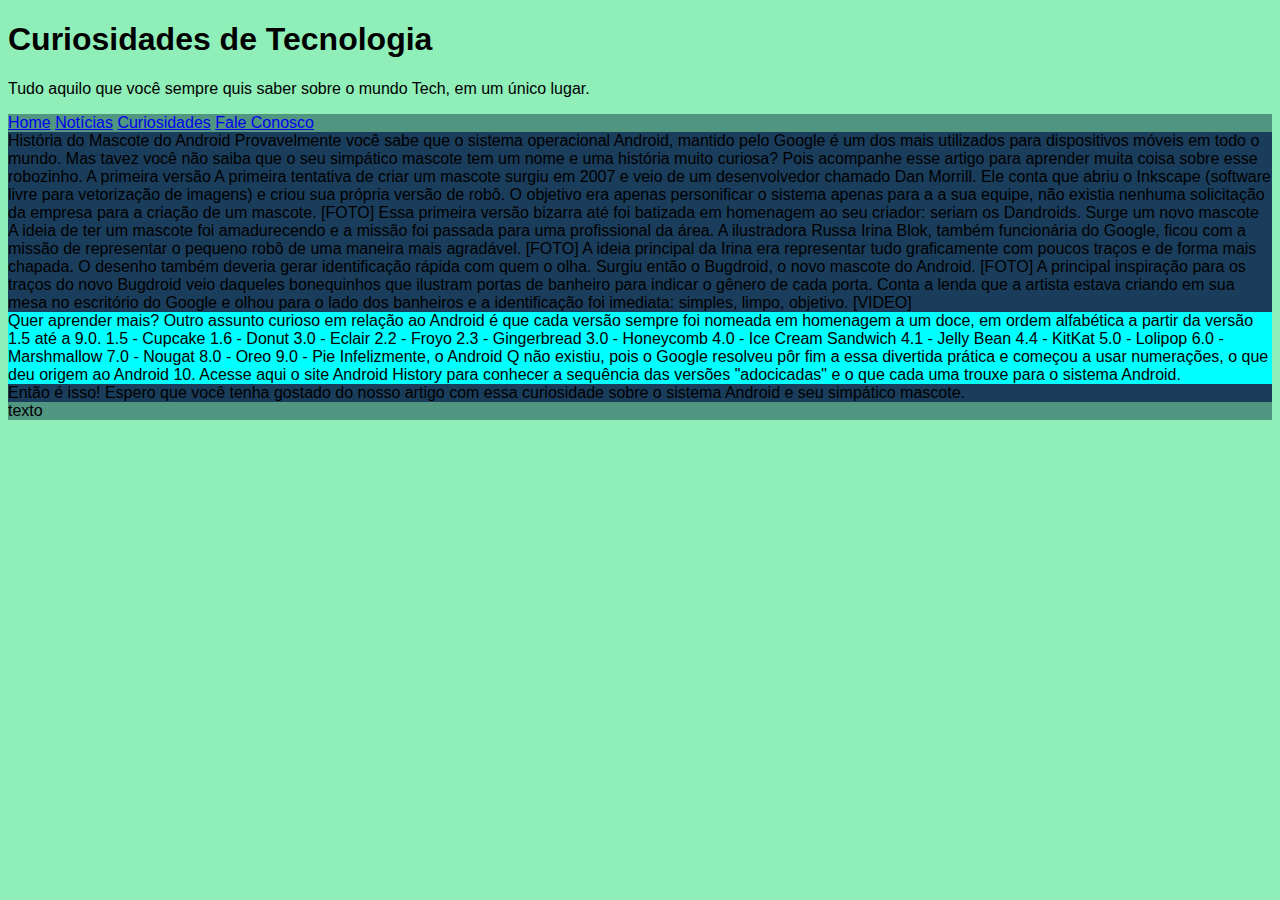
==== main.html @ 331c50b4 "primeiro commit" ====
<!DOCTYPE html>
<html lang="pt-br">

<head>
    <meta charset="UTF-8">
    <meta http-equiv="X-UA-Compatible" content="IE=edge">
    <meta name="viewport" content="width=device-width, initial-scale=1.0">
    <title>Android</title>
    <link rel="shortcut icon" href="imagens/favicon.ico" type="image/x-icon">
    <link rel="stylesheet" href="style.css">
</head>

<body>
    <header>
        <h1> Curiosidades de Tecnologia</h1>
        <p>Tudo aquilo que você sempre quis saber sobre o mundo Tech, em um único lugar.</p>
    </header>
    <nav>
        <a href="#">Home</a>
        <a href="#">Notícias</a>
        <a href="#">Curiosidades</a>
        <a href="#">Fale Conosco</a>
    </nav>
    <main>
       <article>
        História do Mascote do Android

        Provavelmente você sabe que o sistema operacional Android, mantido pelo Google é um dos mais utilizados para dispositivos móveis em todo o mundo. Mas tavez você não saiba que o seu simpático mascote tem um nome e uma história muito curiosa? Pois acompanhe esse artigo para aprender muita coisa sobre esse robozinho.
        
        A primeira versão
        
        A primeira tentativa de criar um mascote surgiu em 2007 e veio de um desenvolvedor chamado Dan Morrill. Ele conta que abriu o Inkscape (software livre para vetorização de imagens) e criou sua própria versão de robô. O objetivo era apenas personificar o sistema apenas para a a sua equipe, não existia nenhuma solicitação da empresa para a criação de um mascote.
        
        [FOTO]
        
        Essa primeira versão bizarra até foi batizada em homenagem ao seu criador: seriam os Dandroids.
        
        Surge um novo mascote
        
        A ideia de ter um mascote foi amadurecendo e a missão foi passada para uma profissional da área. A ilustradora Russa Irina Blok, também funcionária do Google, ficou com a missão de representar o pequeno robô de uma maneira mais agradável.
        
        [FOTO]
        
        A ideia principal da Irina era representar tudo graficamente com poucos traços e de forma mais chapada. O desenho também deveria gerar identificação rápida com quem o olha. Surgiu então o Bugdroid, o novo mascote do Android.
        
        [FOTO]
        
        A principal inspiração para os traços do novo Bugdroid veio daqueles bonequinhos que ilustram portas de banheiro para indicar o gênero de cada porta. Conta a lenda que a artista estava criando em sua mesa no escritório do Google e olhou para o lado dos banheiros e a identificação foi imediata: simples, limpo, objetivo.
        
        [VIDEO]
         
         <aside>
             Quer aprender mais? 
            
            Outro assunto curioso em relação ao Android é que cada versão sempre foi nomeada em homenagem a um doce, em ordem alfabética a partir da versão 1.5 até a 9.0.
            
            1.5 - Cupcake
            1.6 - Donut
            3.0 - Eclair
            2.2 - Froyo
            2.3 - Gingerbread
            3.0 - Honeycomb
            4.0 - Ice Cream Sandwich
            4.1 - Jelly Bean
            4.4 - KitKat
            5.0 - Lolipop
            6.0 - Marshmallow
            7.0 - Nougat
            8.0 - Oreo
            9.0 - Pie
            
            Infelizmente, o Android Q não existiu, pois o Google resolveu pôr fim a essa divertida prática e começou a usar numerações, o que deu origem ao Android 10.
            
            Acesse aqui o site Android History para conhecer a sequência das versões "adocicadas" e o que cada uma trouxe para o sistema Android.
         </aside>
        
        Então é isso! Espero que você tenha gostado do nosso artigo com essa curiosidade sobre o sistema Android e seu simpático mascote.
       </article>
    </main>
    
    <footer>
        texto
    </footer>
</body>

</html>
---- style.css ----
@charset "UTF-8";

body{
    background-color: rgb(144, 238, 185);
    font-family: Arial, Helvetica, sans-serif;
}
nav{
    background-color: rgba(10, 50, 63, 0.472);
}
main{
    background-color: aliceblue;
}
main>article{
    background-color: rgb(26, 61, 92);
}
aside{
    background-color: aqua;
}
footer{
    background-color: rgba(10, 50, 63, 0.472) ;
}
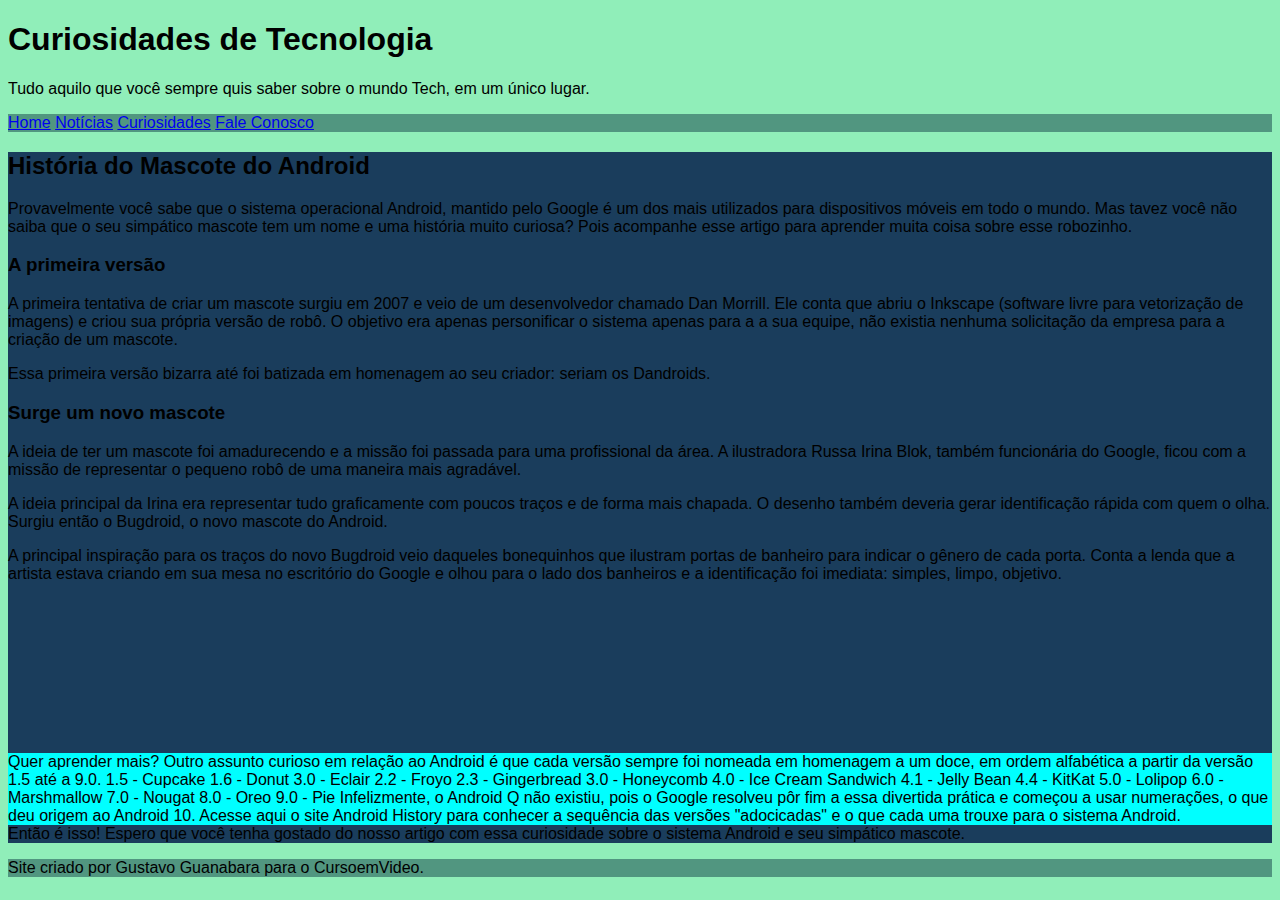
==== commit 4d777f6f: "organizando html" ====
--- a/main.html
+++ b/main.html
@@ -23,31 +23,38 @@
     </nav>
     <main>
        <article>
-        História do Mascote do Android
+        <h2>História do Mascote do Android</h2>
 
-        Provavelmente você sabe que o sistema operacional Android, mantido pelo Google é um dos mais utilizados para dispositivos móveis em todo o mundo. Mas tavez você não saiba que o seu simpático mascote tem um nome e uma história muito curiosa? Pois acompanhe esse artigo para aprender muita coisa sobre esse robozinho.
+        <p>Provavelmente você sabe que o sistema operacional Android, mantido pelo Google é um dos mais utilizados para dispositivos móveis em todo o mundo. Mas tavez você não saiba que o seu simpático mascote tem um nome e uma história muito curiosa? Pois acompanhe esse artigo para aprender muita coisa sobre esse robozinho.</p>
         
-        A primeira versão
+        <h3>A primeira versão</h3>
         
-        A primeira tentativa de criar um mascote surgiu em 2007 e veio de um desenvolvedor chamado Dan Morrill. Ele conta que abriu o Inkscape (software livre para vetorização de imagens) e criou sua própria versão de robô. O objetivo era apenas personificar o sistema apenas para a a sua equipe, não existia nenhuma solicitação da empresa para a criação de um mascote.
+        <p>A primeira tentativa de criar um mascote surgiu em 2007 e veio de um desenvolvedor chamado Dan Morrill. Ele conta que abriu o Inkscape (software livre para vetorização de imagens) e criou sua própria versão de robô. O objetivo era apenas personificar o sistema apenas para a a sua equipe, não existia nenhuma solicitação da empresa para a criação de um mascote.</p>
         
-        [FOTO]
+        <picture>
+            Essa primeira versão bizarra até foi batizada em homenagem ao seu criador: seriam os Dandroids.
+        </picture>
         
-        Essa primeira versão bizarra até foi batizada em homenagem ao seu criador: seriam os Dandroids.
+        <h3>Surge um novo mascote</h3>
         
-        Surge um novo mascote
+        <p>A ideia de ter um mascote foi amadurecendo e a missão foi passada para uma profissional da área. A ilustradora Russa Irina Blok, também funcionária do Google, ficou com a missão de representar o pequeno robô de uma maneira mais agradável.</p>
         
-        A ideia de ter um mascote foi amadurecendo e a missão foi passada para uma profissional da área. A ilustradora Russa Irina Blok, também funcionária do Google, ficou com a missão de representar o pequeno robô de uma maneira mais agradável.
         
-        [FOTO]
+        <picture>
+            
+        </picture>
+
+        <p>A ideia principal da Irina era representar tudo graficamente com poucos traços e de forma mais chapada. O desenho também deveria gerar identificação rápida com quem o olha. Surgiu então o Bugdroid, o novo mascote do Android.</p>
+
+        <picture>
+
+        </picture>
         
-        A ideia principal da Irina era representar tudo graficamente com poucos traços e de forma mais chapada. O desenho também deveria gerar identificação rápida com quem o olha. Surgiu então o Bugdroid, o novo mascote do Android.
+        <p>A principal inspiração para os traços do novo Bugdroid veio daqueles bonequinhos que ilustram portas de banheiro para indicar o gênero de cada porta. Conta a lenda que a artista estava criando em sua mesa no escritório do Google e olhou para o lado dos banheiros e a identificação foi imediata: simples, limpo, objetivo.</p>
         
-        [FOTO]
-        
-        A principal inspiração para os traços do novo Bugdroid veio daqueles bonequinhos que ilustram portas de banheiro para indicar o gênero de cada porta. Conta a lenda que a artista estava criando em sua mesa no escritório do Google e olhou para o lado dos banheiros e a identificação foi imediata: simples, limpo, objetivo.
-        
-        [VIDEO]
+        <video src="">
+            
+        </video>
          
          <aside>
              Quer aprender mais? 
@@ -79,7 +86,7 @@
     </main>
     
     <footer>
-        texto
+        <p>Site criado por Gustavo Guanabara para o CursoemVideo.</p>
     </footer>
 </body>
 
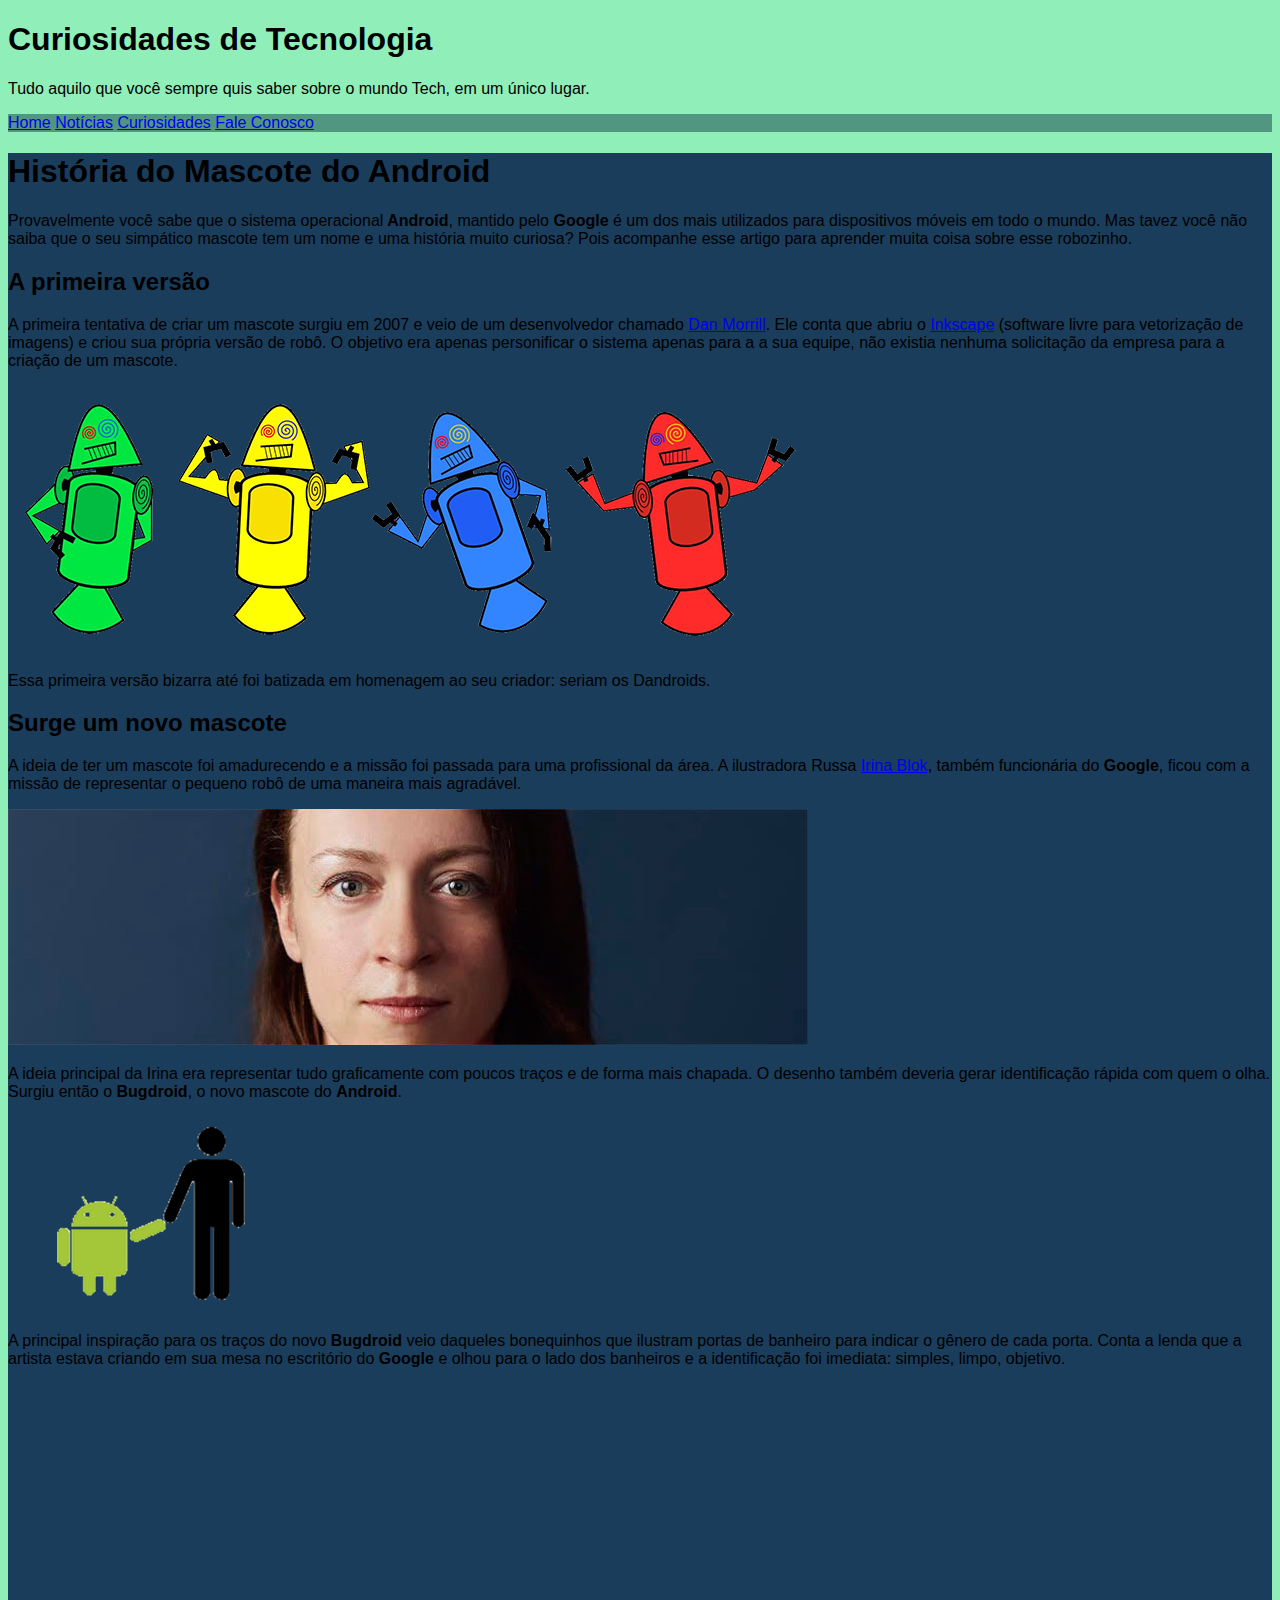
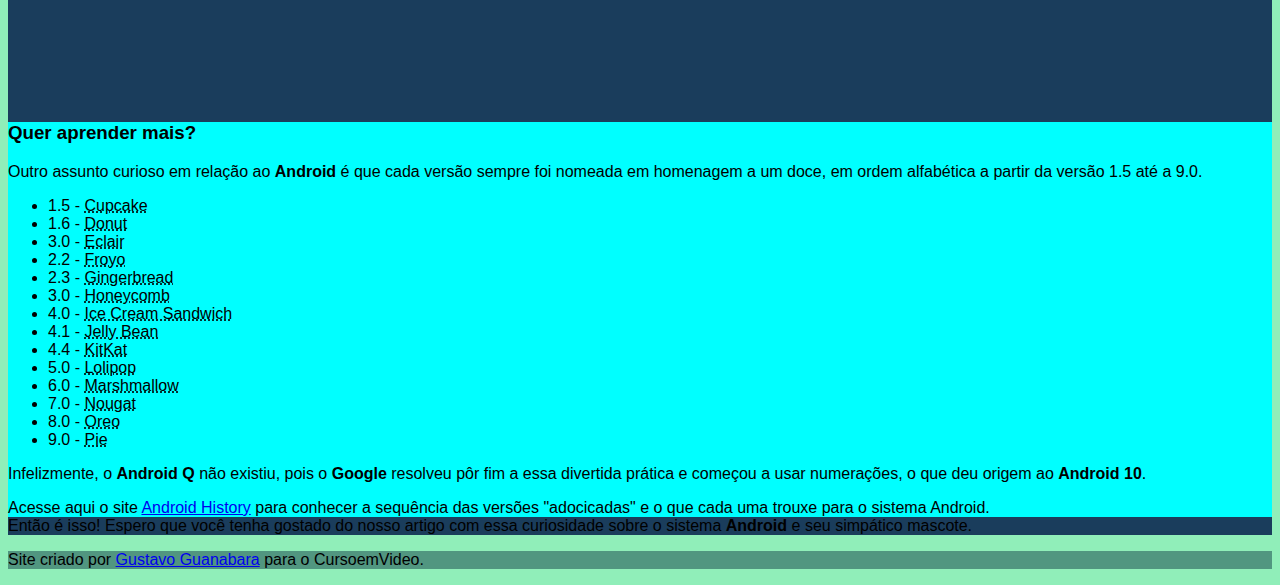
==== commit b0e2e5d6: "Organizando HTML 2" ====
--- a/main.html
+++ b/main.html
@@ -23,70 +23,66 @@
     </nav>
     <main>
        <article>
-        <h2>História do Mascote do Android</h2>
+        <h1>História do Mascote do Android</h1>
 
-        <p>Provavelmente você sabe que o sistema operacional Android, mantido pelo Google é um dos mais utilizados para dispositivos móveis em todo o mundo. Mas tavez você não saiba que o seu simpático mascote tem um nome e uma história muito curiosa? Pois acompanhe esse artigo para aprender muita coisa sobre esse robozinho.</p>
+        <p>Provavelmente você sabe que o sistema operacional<strong> Android</strong>, mantido pelo <strong>Google</strong> é um dos mais utilizados para dispositivos móveis em todo o mundo. Mas tavez você não saiba que o seu simpático mascote tem um nome e uma história muito curiosa? Pois acompanhe esse artigo para aprender muita coisa sobre esse robozinho.</p>
         
-        <h3>A primeira versão</h3>
+        <h2>A primeira versão</h2>
         
-        <p>A primeira tentativa de criar um mascote surgiu em 2007 e veio de um desenvolvedor chamado Dan Morrill. Ele conta que abriu o Inkscape (software livre para vetorização de imagens) e criou sua própria versão de robô. O objetivo era apenas personificar o sistema apenas para a a sua equipe, não existia nenhuma solicitação da empresa para a criação de um mascote.</p>
+        <p>A primeira tentativa de criar um mascote surgiu em 2007 e veio de um desenvolvedor chamado <a href="https://androidcommunity.com/dan-morrill-shows-us-the-android-mascot-that-almost-was-20130103/" target="_blank">Dan Morrill</a>. Ele conta que abriu o <a href="https://inkscape.org/" target="_blank">Inkscape</a> (software livre para vetorização de imagens) e criou sua própria versão de robô. O objetivo era apenas personificar o sistema apenas para a a sua equipe, não existia nenhuma solicitação da empresa para a criação de um mascote.</p>
         
-        <picture>
-            Essa primeira versão bizarra até foi batizada em homenagem ao seu criador: seriam os Dandroids.
-        </picture>
+        <img src="imagens/dan-droids.png" alt="primeiro mascote do android">
+
+        <p>Essa primeira versão bizarra até foi batizada em homenagem ao seu criador: seriam os Dandroids.</p>
         
-        <h3>Surge um novo mascote</h3>
+        <h2>Surge um novo mascote</h2>
         
-        <p>A ideia de ter um mascote foi amadurecendo e a missão foi passada para uma profissional da área. A ilustradora Russa Irina Blok, também funcionária do Google, ficou com a missão de representar o pequeno robô de uma maneira mais agradável.</p>
+        <p>A ideia de ter um mascote foi amadurecendo e a missão foi passada para uma profissional da área. A ilustradora Russa <a href="https://www.irinablok.com/android" target="_blank">Irina Blok</a>, também funcionária do <strong>Google</strong>, ficou com a missão de representar o pequeno robô de uma maneira mais agradável.</p>
         
+        <img src="imagens/irina-blok.jpg" alt="criadora do primeiro mascote android">
+
+        <p>A ideia principal da Irina era representar tudo graficamente com poucos traços e de forma mais chapada. O desenho também deveria gerar identificação rápida com quem o olha. Surgiu então o <strong>Bugdroid</strong>, o novo mascote do <strong>Android</strong>.</p>
+
+        <img src="imagens/bugdroid.png" alt="mascote android atual">
         
-        <picture>
-            
-        </picture>
-
-        <p>A ideia principal da Irina era representar tudo graficamente com poucos traços e de forma mais chapada. O desenho também deveria gerar identificação rápida com quem o olha. Surgiu então o Bugdroid, o novo mascote do Android.</p>
-
-        <picture>
-
-        </picture>
+        <p>A principal inspiração para os traços do novo <strong>Bugdroid</strong> veio daqueles bonequinhos que ilustram portas de banheiro para indicar o gênero de cada porta. Conta a lenda que a artista estava criando em sua mesa no escritório do <strong>Google</strong> e olhou para o lado dos banheiros e a identificação foi imediata: simples, limpo, objetivo.</p>
         
-        <p>A principal inspiração para os traços do novo Bugdroid veio daqueles bonequinhos que ilustram portas de banheiro para indicar o gênero de cada porta. Conta a lenda que a artista estava criando em sua mesa no escritório do Google e olhou para o lado dos banheiros e a identificação foi imediata: simples, limpo, objetivo.</p>
-        
-        <video src="">
-            
-        </video>
+        <iframe width="560" height="315" src="https://www.youtube.com/embed/l2UDgpLz20M" title="YouTube video player" frameborder="0" allow="accelerometer; autoplay; clipboard-write; encrypted-media; gyroscope; picture-in-picture" allowfullscreen></iframe>
          
          <aside>
-             Quer aprender mais? 
+             <h3>Quer aprender mais? </h3>
             
-            Outro assunto curioso em relação ao Android é que cada versão sempre foi nomeada em homenagem a um doce, em ordem alfabética a partir da versão 1.5 até a 9.0.
+            <p>Outro assunto curioso em relação ao <strong>Android</strong> é que cada versão sempre foi nomeada em homenagem a um doce, em ordem alfabética a partir da versão 1.5 até a 9.0.</p>
+
+            <ul>
+                
+                <li>1.5 - <abbr title="Bolo de Copo">Cupcake</abbr></li>
+                <li>1.6 - <abbr title="Rosquinha">Donut</abbr></li>
+                <li>3.0 - <abbr title="Bomba">Eclair</abbr></li>
+                <li>2.2 - <abbr title="Iogurte Congelado">Froyo</abbr></li>
+                <li>2.3 - <abbr title="Biscoito de Gengibre">Gingerbread</abbr></li>
+                <li>3.0 - <abbr title="Favo de Mel">Honeycomb</abbr></li>
+                <li>4.0 - <abbr title="Sanduíche de Sorvete">Ice Cream Sandwich</abbr></li>
+                <li>4.1 - <abbr title="Jujuba">Jelly Bean</abbr></li>
+                <li>4.4 - <abbr title="KitKat">KitKat</abbr></li>
+                <li>5.0 - <abbr title="Pirulito">Lolipop</abbr></li>
+                <li>6.0 - <abbr title="Marshmallow">Marshmallow</abbr></li>
+                <li>7.0 - <abbr title="Torrone">Nougat</abbr></li>
+                <li>8.0 - <abbr title="Oreo">Oreo</abbr></li>
+                <li>9.0 - <abbr title="Torta">Pie</abbr></li>
+            </ul>
             
-            1.5 - Cupcake
-            1.6 - Donut
-            3.0 - Eclair
-            2.2 - Froyo
-            2.3 - Gingerbread
-            3.0 - Honeycomb
-            4.0 - Ice Cream Sandwich
-            4.1 - Jelly Bean
-            4.4 - KitKat
-            5.0 - Lolipop
-            6.0 - Marshmallow
-            7.0 - Nougat
-            8.0 - Oreo
-            9.0 - Pie
+            <p>Infelizmente, o <strong>Android Q</strong>  não existiu, pois o <strong>Google</strong> resolveu pôr fim a essa divertida prática e começou a usar numerações, o que deu origem ao <strong>Android 10</strong>.</p>
             
-            Infelizmente, o Android Q não existiu, pois o Google resolveu pôr fim a essa divertida prática e começou a usar numerações, o que deu origem ao Android 10.
-            
-            Acesse aqui o site Android History para conhecer a sequência das versões "adocicadas" e o que cada uma trouxe para o sistema Android.
+            Acesse aqui o site <a href="https://www.android.com/intl/en_uk/history/" target="_blank">Android History</a> para conhecer a sequência das versões "adocicadas" e o que cada uma trouxe para o sistema Android.
          </aside>
         
-        Então é isso! Espero que você tenha gostado do nosso artigo com essa curiosidade sobre o sistema Android e seu simpático mascote.
+        Então é isso! Espero que você tenha gostado do nosso artigo com essa curiosidade sobre o sistema <strong>Android</strong> e seu simpático mascote.
        </article>
     </main>
     
     <footer>
-        <p>Site criado por Gustavo Guanabara para o CursoemVideo.</p>
+        <p>Site criado por <a href="https://github.com/gustavoguanabara" target="_blank">Gustavo Guanabara</a> para o CursoemVideo.</p>
     </footer>
 </body>
 
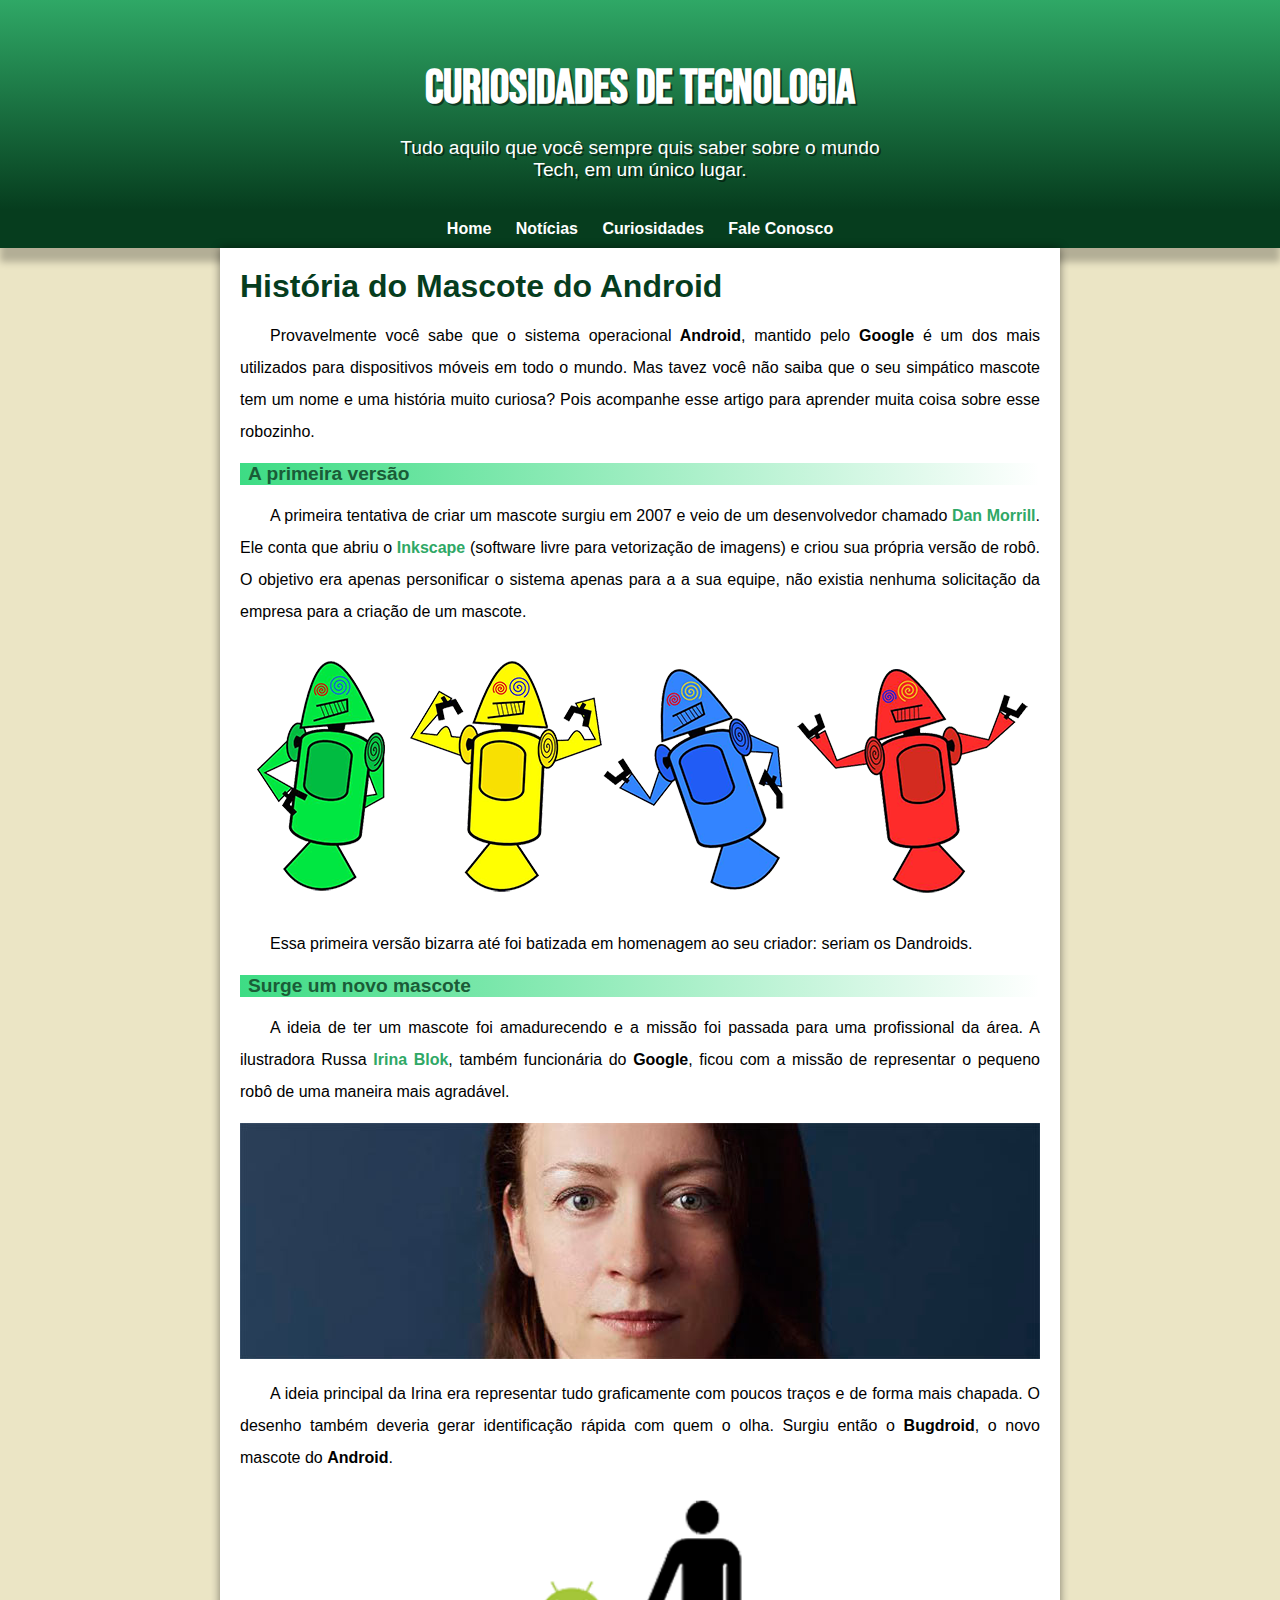
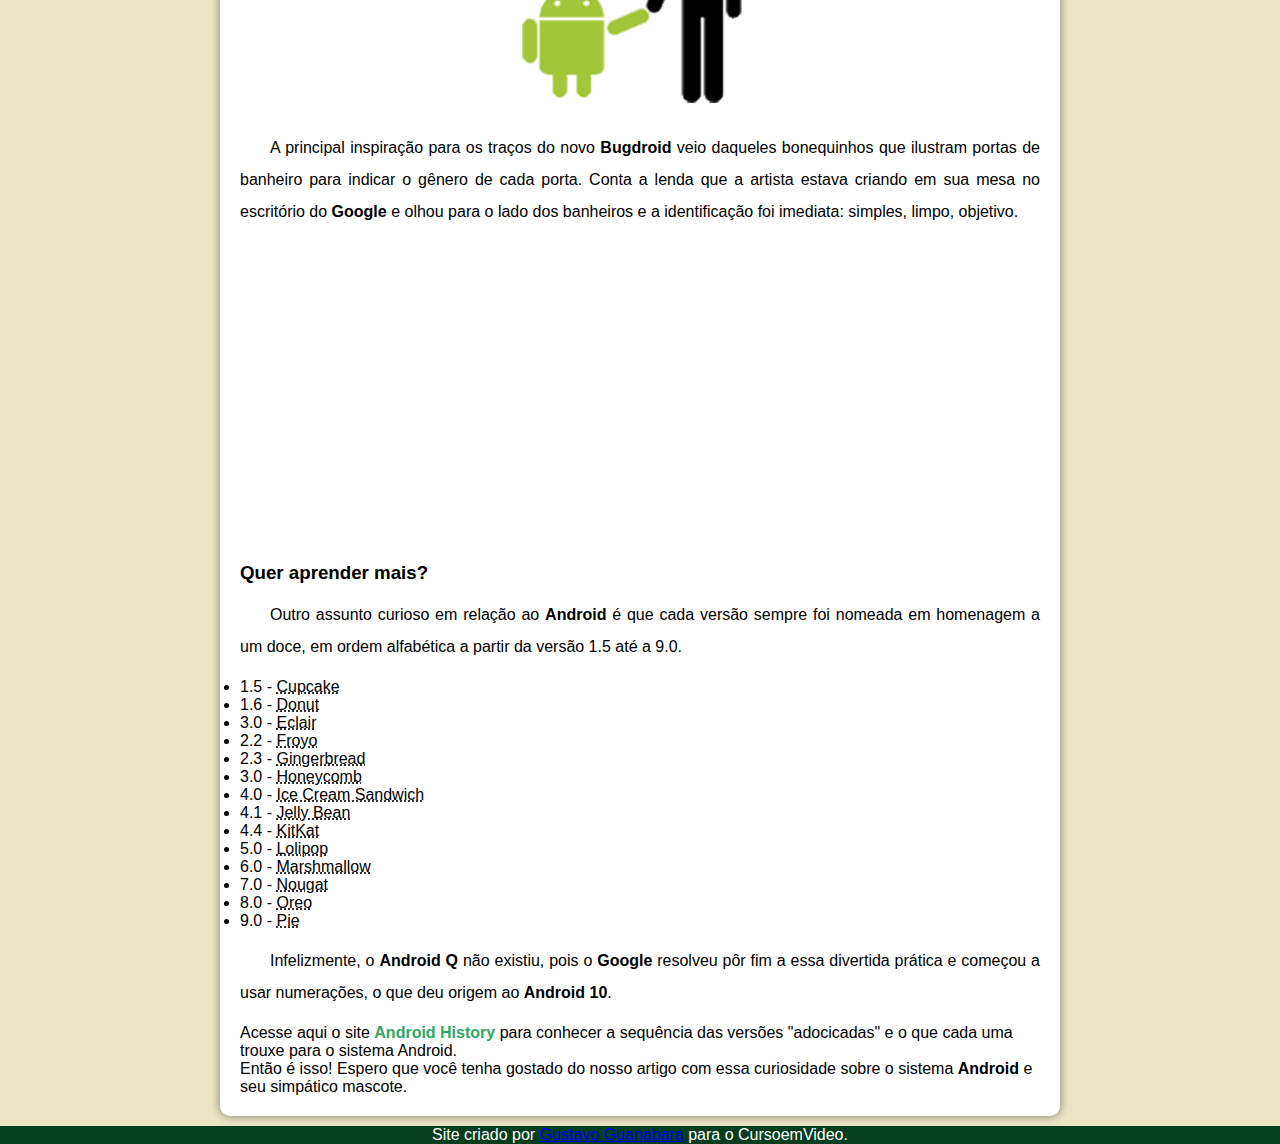
==== commit dbc80160: "responsividade + css cabeçalho" ====
--- a/main.html
+++ b/main.html
@@ -31,7 +31,10 @@
         
         <p>A primeira tentativa de criar um mascote surgiu em 2007 e veio de um desenvolvedor chamado <a href="https://androidcommunity.com/dan-morrill-shows-us-the-android-mascot-that-almost-was-20130103/" target="_blank">Dan Morrill</a>. Ele conta que abriu o <a href="https://inkscape.org/" target="_blank">Inkscape</a> (software livre para vetorização de imagens) e criou sua própria versão de robô. O objetivo era apenas personificar o sistema apenas para a a sua equipe, não existia nenhuma solicitação da empresa para a criação de um mascote.</p>
         
-        <img src="imagens/dan-droids.png" alt="primeiro mascote do android">
+        <picture>
+            <source media="(max-width: 500px )" srcset="imagens/dan-droids-pq.png">
+            <img src="imagens/dan-droids.png" alt="primeiro mascote do android">
+        </picture>
 
         <p>Essa primeira versão bizarra até foi batizada em homenagem ao seu criador: seriam os Dandroids.</p>
         
@@ -39,11 +42,14 @@
         
         <p>A ideia de ter um mascote foi amadurecendo e a missão foi passada para uma profissional da área. A ilustradora Russa <a href="https://www.irinablok.com/android" target="_blank">Irina Blok</a>, também funcionária do <strong>Google</strong>, ficou com a missão de representar o pequeno robô de uma maneira mais agradável.</p>
         
-        <img src="imagens/irina-blok.jpg" alt="criadora do primeiro mascote android">
+        <picture>
+            <source media="(max-width: 500px )" srcset="imagens/irina-blok-pq.jpg">
+            <img src="imagens/irina-blok.jpg" alt="criadora do primeiro mascote android">
+        </picture>
 
         <p>A ideia principal da Irina era representar tudo graficamente com poucos traços e de forma mais chapada. O desenho também deveria gerar identificação rápida com quem o olha. Surgiu então o <strong>Bugdroid</strong>, o novo mascote do <strong>Android</strong>.</p>
 
-        <img src="imagens/bugdroid.png" alt="mascote android atual">
+        <img src="imagens/bugdroid.png" class="pequena" alt="mascote android atual">
         
         <p>A principal inspiração para os traços do novo <strong>Bugdroid</strong> veio daqueles bonequinhos que ilustram portas de banheiro para indicar o gênero de cada porta. Conta a lenda que a artista estava criando em sua mesa no escritório do <strong>Google</strong> e olhou para o lado dos banheiros e a identificação foi imediata: simples, limpo, objetivo.</p>
         
--- a/style.css
+++ b/style.css
@@ -1,21 +1,141 @@
 @charset "UTF-8";
 
-body{
-    background-color: rgb(144, 238, 185);
-    font-family: Arial, Helvetica, sans-serif;
+@import url('https://fonts.googleapis.com/css2?family=Bebas+Neue&display=swap');
+
+@font-face {
+    font-family: 'Android';
+    src: url('/..fontes/idroid.otf') format ('opentype');
+    font-weight: normal;
 }
-nav{
-    background-color: rgba(10, 50, 63, 0.472);
+
+:root {
+    --cor0: #ebe5c5;
+    --cor1: #83e1ad;
+    --cor2: #3ddc84;
+    --cor3: #2fa866;
+    --cor4: #1a5c37;
+    --cor5: #063d1e;
+
+    --fonte-padrao: Arial, Verdana, Helvetica, sans-serif;
+    --fonte-destaque: 'Bebas Neue', sans-serif;
+    --fonte-android: 'idroid', sans-serif;
 }
-main{
-    background-color: aliceblue;
+
+* {
+    margin: 0px;
+    padding: 0px;
 }
-main>article{
-    background-color: rgb(26, 61, 92);
+
+body {
+    background-color: var(--cor0);
+    font-family: var(--fonte-padrao);
 }
-aside{
-    background-color: aqua;
+
+header {
+    background-image: linear-gradient(to bottom, var(--cor3), var(--cor5));
+    min-height: 150px;
+    min-width: 300px;
+    text-align: center;
+    padding-top: 60px;
+
 }
-footer{
-    background-color: rgba(10, 50, 63, 0.472) ;
+
+header>h1 {
+    color: white;
+    font-family: var(--fonte-destaque);
+    margin-bottom: 20px;
+    font-size: 3em;
+    text-shadow: 2px 2px 0px rgba(0, 0, 0, 0.512);
+
+}
+
+header>p {
+    font-family: var(--fonte-padrao);
+    color: white;
+    font-size: 1.2em;
+    max-width: 500px;
+    margin: auto;
+    padding-right: 10px;
+    padding-left: 10px;
+    text-shadow: 2px 2px 0px rgba(0, 0, 0, 0.512);
+}
+
+nav {
+    background-color: var(--cor5);
+    text-align: center;
+    padding: 10px;
+    box-shadow: 0px 14px 7px rgba(0, 0, 0, 0.239);
+}
+
+nav>a {
+    color: white;
+    padding: 10px;
+    border-radius: 5px;
+    text-decoration: none;
+    font-weight: bold;
+    transition-duration: 0.5s;
+}
+
+nav>a:hover {
+    background-color: var(--cor3);
+    color: var(--cor5);
+}
+
+main {
+    background-color: white;
+    min-width: 300px;
+    max-width: 800px;
+    margin: auto;
+    padding: 20px;
+    box-shadow: 0px 0px 10px rgba(0, 0, 0, 0.476);
+    margin-bottom: 10px;
+    border-radius: 0px 0px 10px 10px;
+}
+
+main h1 {
+    color: var(--cor5);
+    font-family: var(--fonte-android);
+}
+
+main h2 {
+    font-family: var(--fonte-android);
+    color: var(--cor4);
+    font-size: 1.2em;
+    background-image: linear-gradient(to right, var(--cor2), transparent);
+    text-indent: 8px;
+}
+
+main p {
+    margin: 15px 0px;
+    text-align: justify;
+    text-indent: 30px;
+    font-size: 1em;
+    line-height: 2em;
+}
+
+main a {
+    text-decoration: none;
+    font-weight: bold;
+    color: #2fa866;
+}
+
+main a:hover{
+    text-decoration:underline;
+}
+
+main img {
+    width: 100%;
+}
+
+main img.pequena {
+    max-width: 350px;
+    display: block;
+    margin: auto;
+}
+
+footer {
+    background-color: var(--cor5);
+    color: white;
+
+    text-align: center;
 }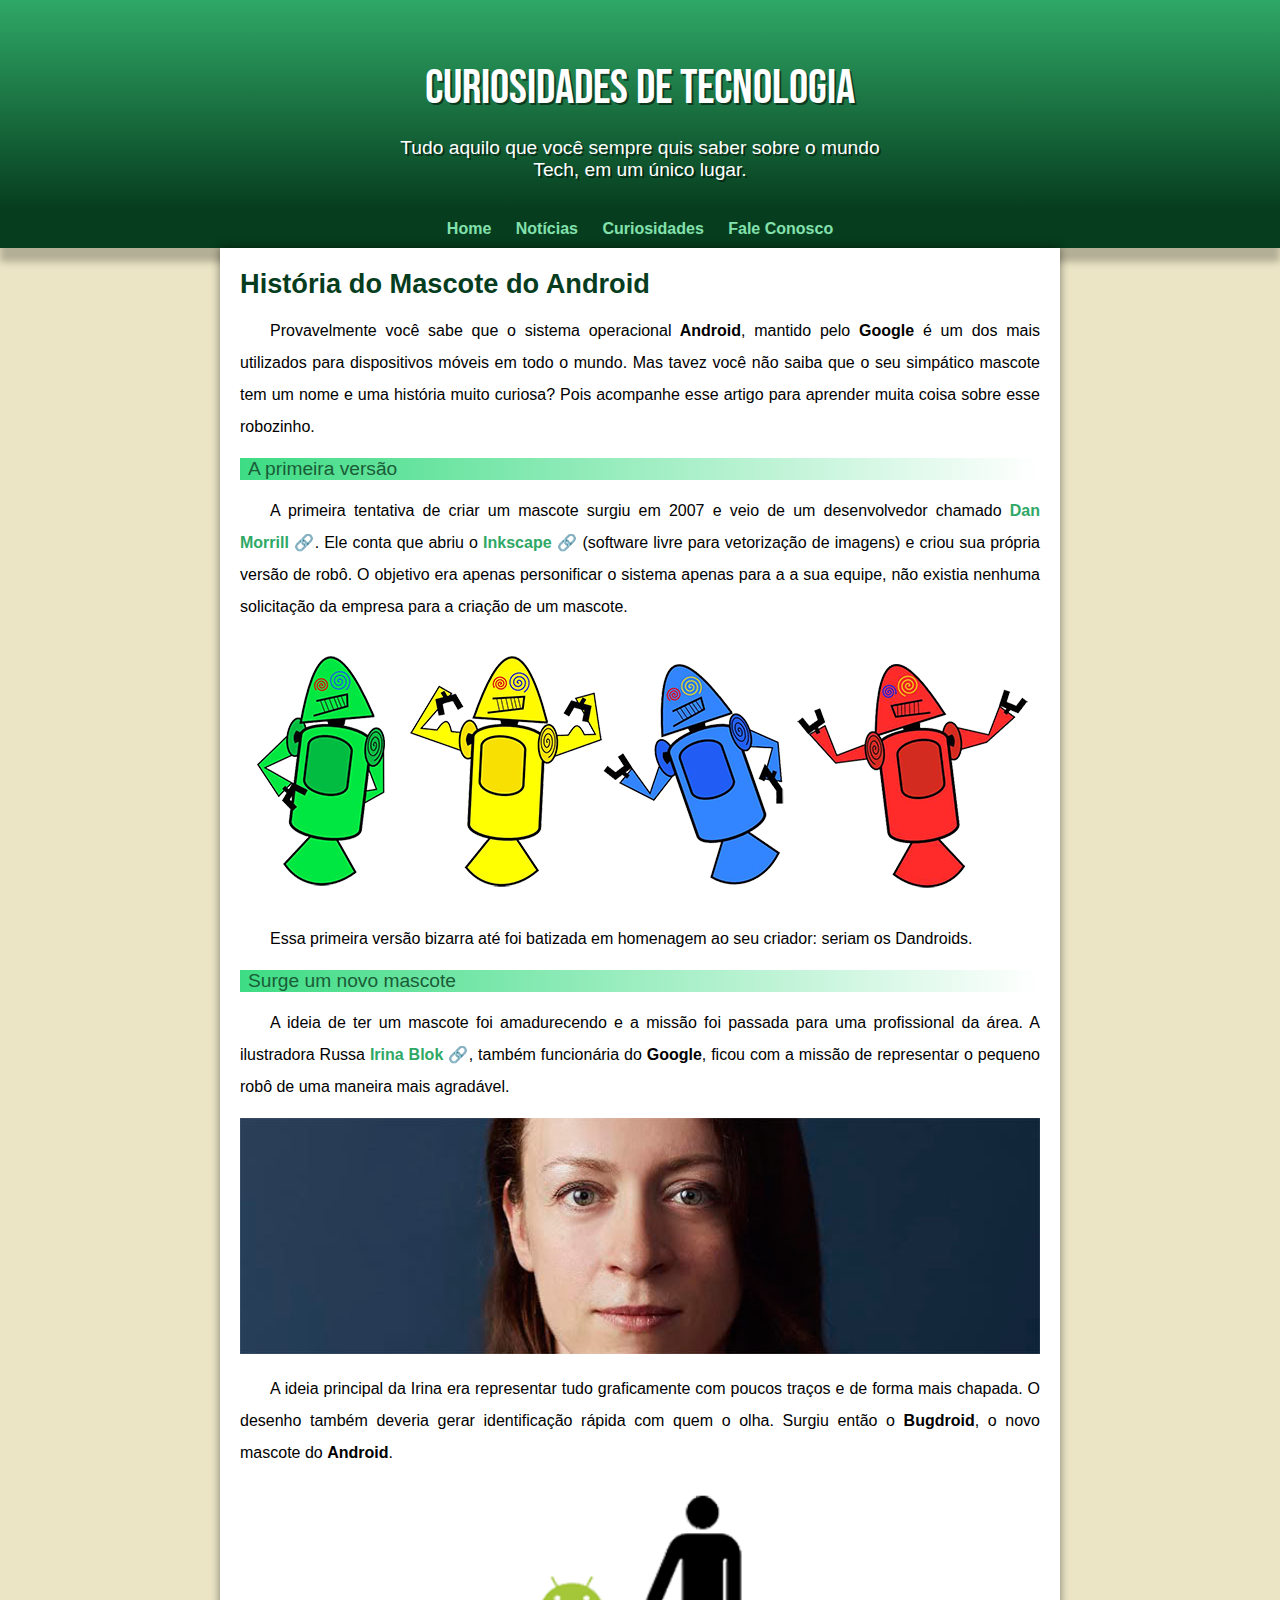
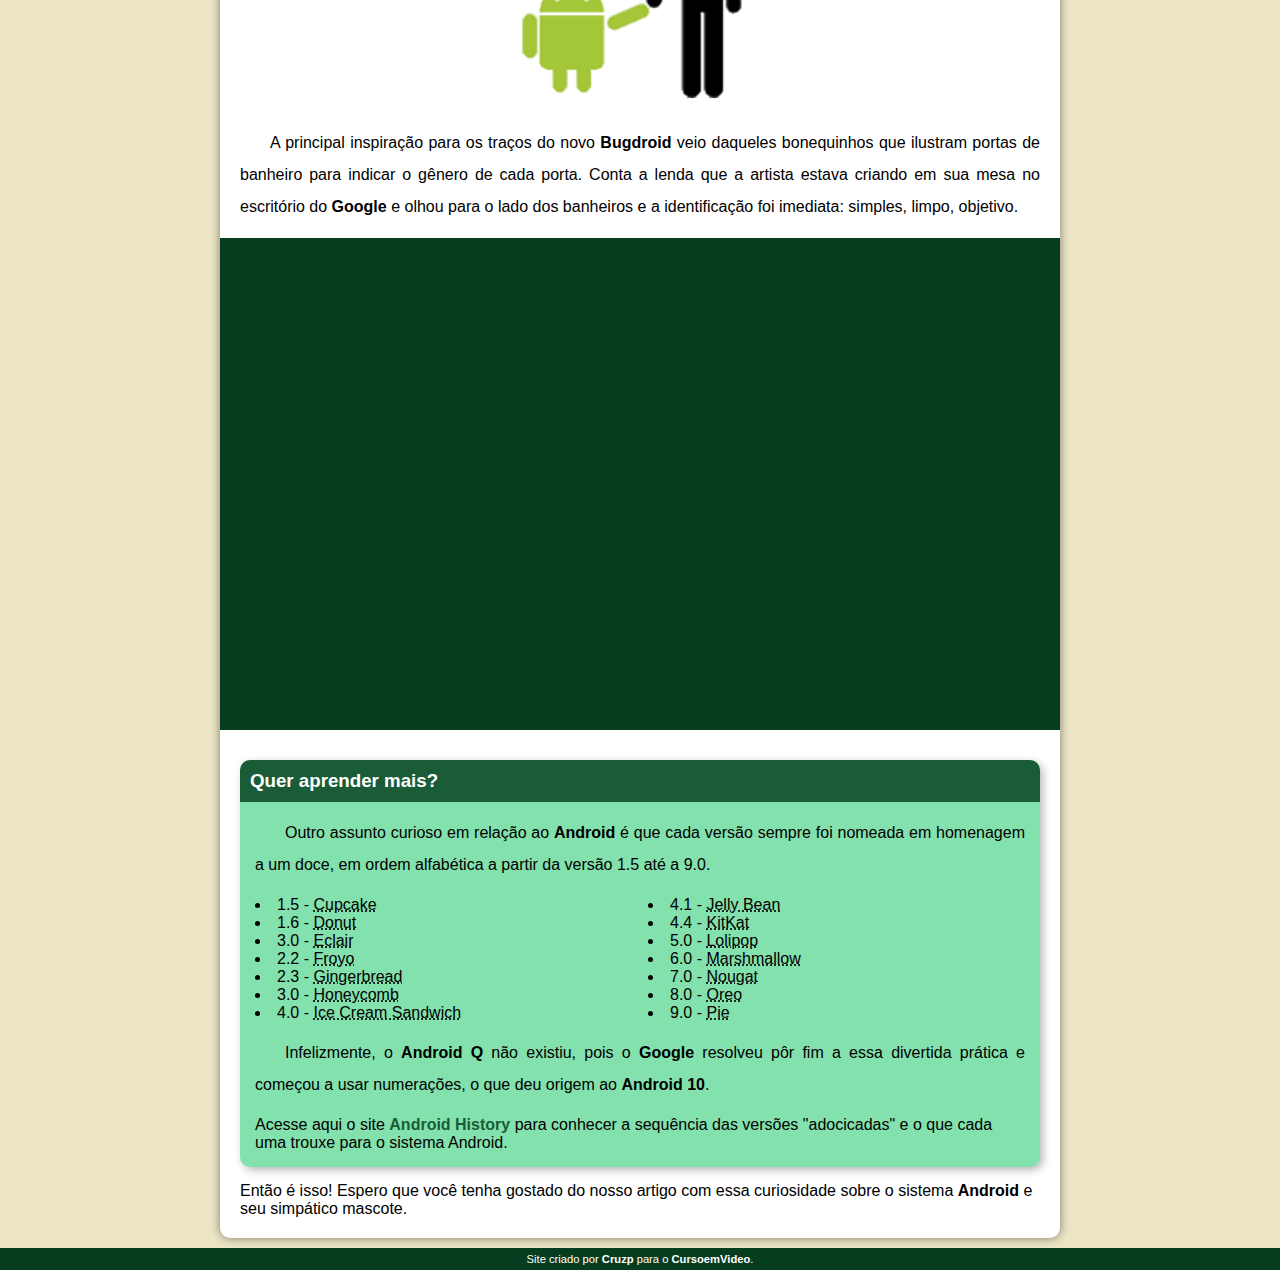
==== commit f62021ed: "rodape, aside, links e video" ====
--- a/main.html
+++ b/main.html
@@ -29,7 +29,7 @@
         
         <h2>A primeira versão</h2>
         
-        <p>A primeira tentativa de criar um mascote surgiu em 2007 e veio de um desenvolvedor chamado <a href="https://androidcommunity.com/dan-morrill-shows-us-the-android-mascot-that-almost-was-20130103/" target="_blank">Dan Morrill</a>. Ele conta que abriu o <a href="https://inkscape.org/" target="_blank">Inkscape</a> (software livre para vetorização de imagens) e criou sua própria versão de robô. O objetivo era apenas personificar o sistema apenas para a a sua equipe, não existia nenhuma solicitação da empresa para a criação de um mascote.</p>
+        <p>A primeira tentativa de criar um mascote surgiu em 2007 e veio de um desenvolvedor chamado <a href="https://androidcommunity.com/dan-morrill-shows-us-the-android-mascot-that-almost-was-20130103/" target="_blank" class="externo">Dan Morrill</a>. Ele conta que abriu o <a href="https://inkscape.org/" target="_blank" class="externo">Inkscape</a> (software livre para vetorização de imagens) e criou sua própria versão de robô. O objetivo era apenas personificar o sistema apenas para a a sua equipe, não existia nenhuma solicitação da empresa para a criação de um mascote.</p>
         
         <picture>
             <source media="(max-width: 500px )" srcset="imagens/dan-droids-pq.png">
@@ -40,7 +40,7 @@
         
         <h2>Surge um novo mascote</h2>
         
-        <p>A ideia de ter um mascote foi amadurecendo e a missão foi passada para uma profissional da área. A ilustradora Russa <a href="https://www.irinablok.com/android" target="_blank">Irina Blok</a>, também funcionária do <strong>Google</strong>, ficou com a missão de representar o pequeno robô de uma maneira mais agradável.</p>
+        <p>A ideia de ter um mascote foi amadurecendo e a missão foi passada para uma profissional da área. A ilustradora Russa <a href="https://www.irinablok.com/android" target="_blank" class="externo">Irina Blok</a>, também funcionária do <strong>Google</strong>, ficou com a missão de representar o pequeno robô de uma maneira mais agradável.</p>
         
         <picture>
             <source media="(max-width: 500px )" srcset="imagens/irina-blok-pq.jpg">
@@ -53,8 +53,12 @@
         
         <p>A principal inspiração para os traços do novo <strong>Bugdroid</strong> veio daqueles bonequinhos que ilustram portas de banheiro para indicar o gênero de cada porta. Conta a lenda que a artista estava criando em sua mesa no escritório do <strong>Google</strong> e olhou para o lado dos banheiros e a identificação foi imediata: simples, limpo, objetivo.</p>
         
-        <iframe width="560" height="315" src="https://www.youtube.com/embed/l2UDgpLz20M" title="YouTube video player" frameborder="0" allow="accelerometer; autoplay; clipboard-write; encrypted-media; gyroscope; picture-in-picture" allowfullscreen></iframe>
-         
+        <div class="video">
+            
+            <iframe width="560" height="315" src="https://www.youtube.com/embed/l2UDgpLz20M" title="YouTube video player" frameborder="0" allow="accelerometer; autoplay; clipboard-write; encrypted-media; gyroscope; picture-in-picture" allowfullscreen></iframe>
+            
+        </div>
+
          <aside>
              <h3>Quer aprender mais? </h3>
             
@@ -88,7 +92,7 @@
     </main>
     
     <footer>
-        <p>Site criado por <a href="https://github.com/gustavoguanabara" target="_blank">Gustavo Guanabara</a> para o CursoemVideo.</p>
+        <p>Site criado por <a href="https://github.com/cruzpdev" target="_blank">Cruzp</a> para o <a href="https://www.cursoemvideo.com/" target="_blank">CursoemVideo</a>.</p>
     </footer>
 </body>
 
--- a/style.css
+++ b/style.css
@@ -31,6 +31,10 @@
     font-family: var(--fonte-padrao);
 }
 
+a.externo::after {
+    content: '\00A0\1F517';
+}
+
 header {
     background-image: linear-gradient(to bottom, var(--cor3), var(--cor5));
     min-height: 150px;
@@ -40,21 +44,23 @@
 
 }
 
-header>h1 {
+header > h1 {
     color: white;
     font-family: var(--fonte-destaque);
     margin-bottom: 20px;
     font-size: 3em;
+    font-weight: normal;
     text-shadow: 2px 2px 0px rgba(0, 0, 0, 0.512);
 
 }
 
-header>p {
+header > p {
     font-family: var(--fonte-padrao);
     color: white;
     font-size: 1.2em;
     max-width: 500px;
     margin: auto;
+    margin-bottom: 20px;
     padding-right: 10px;
     padding-left: 10px;
     text-shadow: 2px 2px 0px rgba(0, 0, 0, 0.512);
@@ -67,8 +73,8 @@
     box-shadow: 0px 14px 7px rgba(0, 0, 0, 0.239);
 }
 
-nav>a {
-    color: white;
+nav > a {
+    color: var(--cor1);
     padding: 10px;
     border-radius: 5px;
     text-decoration: none;
@@ -76,7 +82,7 @@
     transition-duration: 0.5s;
 }
 
-nav>a:hover {
+nav > a:hover {
     background-color: var(--cor3);
     color: var(--cor5);
 }
@@ -95,12 +101,14 @@
 main h1 {
     color: var(--cor5);
     font-family: var(--fonte-android);
+    font-size: 1.7em;
 }
 
 main h2 {
     font-family: var(--fonte-android);
     color: var(--cor4);
     font-size: 1.2em;
+    font-weight: normal;
     background-image: linear-gradient(to right, var(--cor2), transparent);
     text-indent: 8px;
 }
@@ -119,7 +127,7 @@
     color: #2fa866;
 }
 
-main a:hover{
+main a:hover {
     text-decoration:underline;
 }
 
@@ -133,9 +141,63 @@
     margin: auto;
 }
 
+div.video {
+    background-color: var(--cor5);
+    margin: 0px -20px 30px -20px;
+    padding: 20px;
+    padding-bottom: 59%;
+    position: relative;
+}
+
+div.video > iframe {
+    position: absolute;
+    top: 5%;
+    left: 5%;
+    width: 90%;
+    height: 90%;
+}
+
+aside {
+    background-color: var(--cor1);
+    padding: 15px;
+    border-radius: 10px;
+    margin-bottom: 15px;
+    box-shadow: 3px 3px 8px rgba(0, 0, 0, 0.287);
+}
+
+aside > h3 {
+    background-color: var(--cor4);
+    color: white;
+    padding: 10px;
+    margin: -15px -15px 0px -15px;
+    border-radius: 10px 10px 0px 0px;
+}
+
+aside > ul {
+    list-style-type: disc;
+    list-style-position: inside;
+    columns: 2;
+}
+
+aside > a {
+    color:var(--cor4);
+}
+
 footer {
     background-color: var(--cor5);
     color: white;
-
     text-align: center;
+    font-size: 0.7em;
+    padding: 5px;
+}
+
+footer a {
+    color: white;
+    font-weight: bolder;
+    text-decoration: none;
+}
+
+footer a:hover {
+    color: #83e1ad;
+    text-decoration: underline;
 }